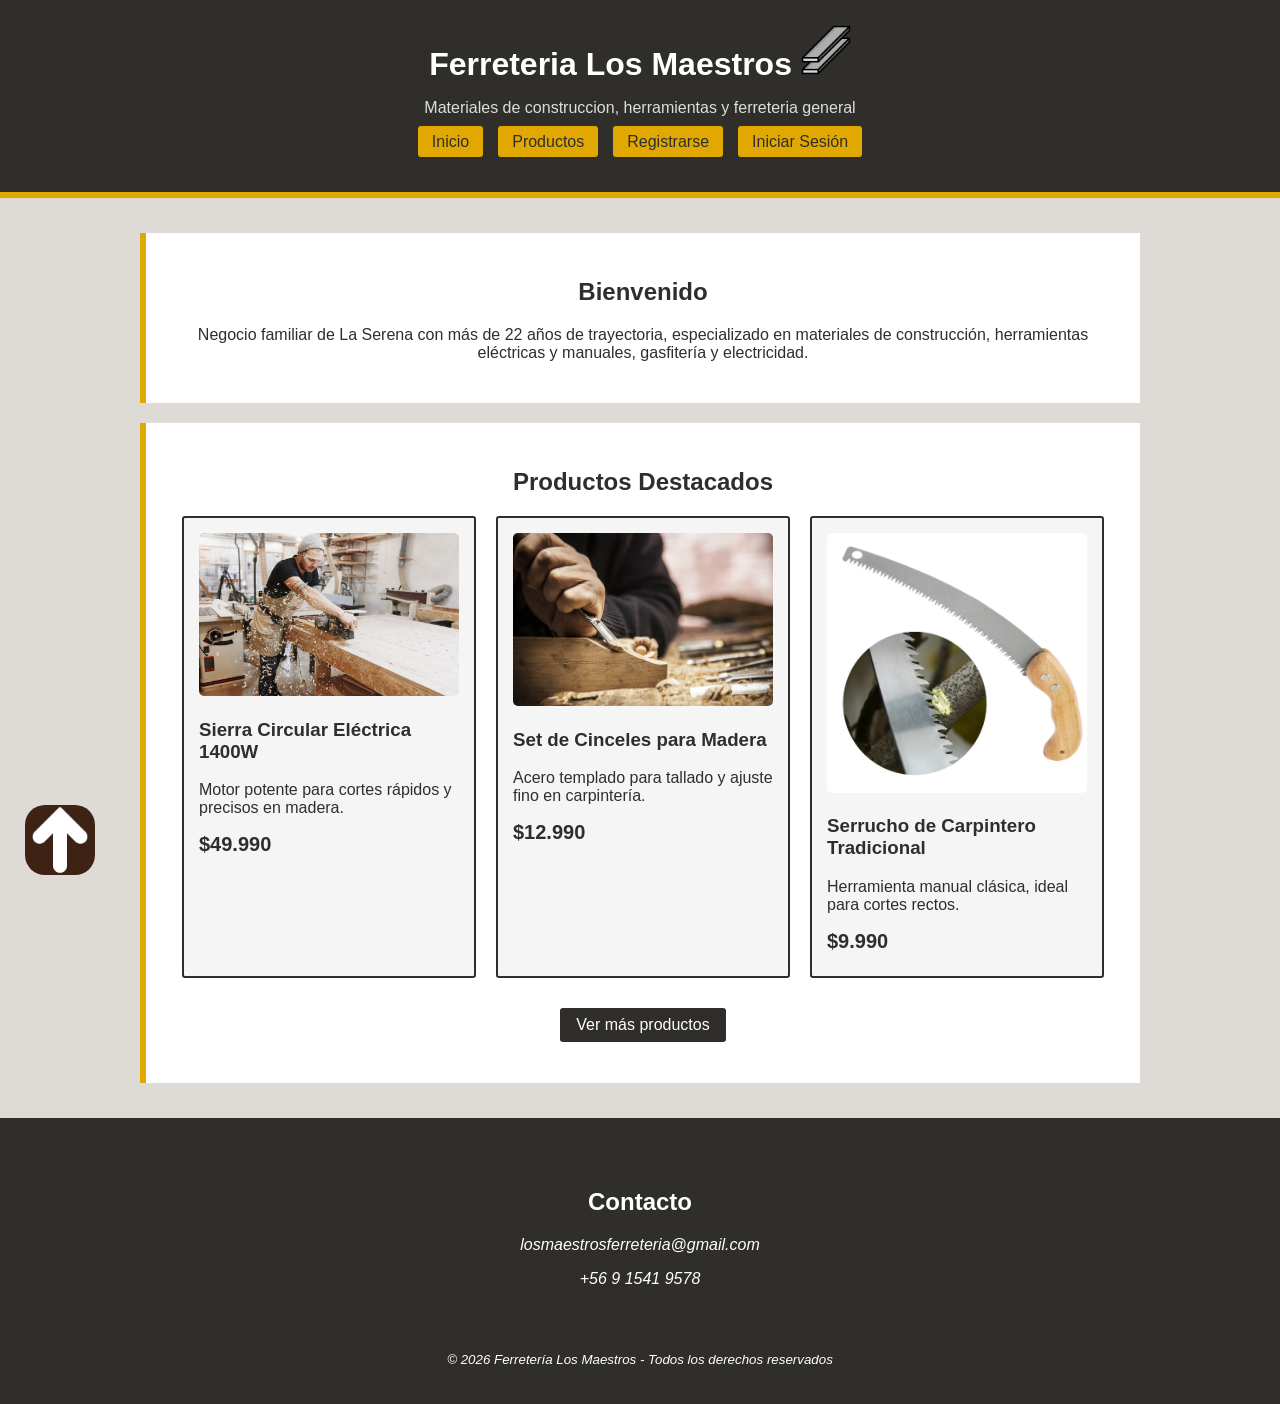
==== index.html @ 917db30c "primer commit" ====
<!DOCTYPE html>
<html lang="es">
	<head>
		<meta charset="UTF-8">
		<meta name="viewport" content="width=device-width, initial-scale=1.0">
		<title>Ferreteria Los Maestros</title>

		<link rel="stylesheet" href="css/PropuestaMaestros2.css">
	</head>
	<body>

		<header id="encabezado">
			<video class="video-fondo" src="video/videoFondo.mp4" autoplay muted loop playsinline></video>
			<div class="titulo">
				<h1>Ferreteria Los Maestros <img src="img/fierro.png" alt="logo" width="50" height="50"></h1>
				<p>Materiales de construccion, herramientas y ferreteria general</p>
			</div>
			<nav id="menu-principal">
				<ul>
					<li><a href="index.html">Inicio</a></li>
					<li><a href="productos.html">Productos</a></li>
					<li><a href="registro.html">Registrarse</a></li>
					<li><a href="login.html">Iniciar Sesión</a></li>
				</ul>
			</nav>
		</header>

		<main id="contenido">
			<section id="inicio" class="seccion">
				<h2 class="titulo">Bienvenido</h2>
				<p class="titulo">Negocio familiar de La Serena con más de 22 años de trayectoria, especializado en materiales de construcción, herramientas eléctricas y manuales, gasfitería y electricidad.</p>
			</section>

			<section id="Productos" class="seccion">
	<h2 class="titulo">Productos Destacados</h2>

	<div class="galeria">
		<!-- Tarjeta 1 -->
		<article class="tarjeta">
			<div class="espacio-imagen">
				<a href="producto.html?id=sierra-circular-1400w" class="btn">
					<img src="img/Sierra_circular/402-2.jpg" alt="Sierra Circular Eléctrica" style="height: 100%; width: 100%; object-fit: cover; border-radius: 5px;">
				</a>
			</div>
			<a href="producto.html?id=sierra-circular-1400w" class="btn">
				<h3>Sierra Circular Eléctrica 1400W</h3>
			</a>
			<p>Motor potente para cortes rápidos y precisos en madera.</p>
			<p class="precio">$49.990</p>
		</article>

		<!-- Tarjeta 2 -->
		<article class="tarjeta">
			<div class="espacio-imagen">
				<a href="producto.html?id=set-cinceles" class="btn">
					<img src="img/Cincel/img1.jpg" alt="Set de Cinceles para Madera" style="height: 100%; width: 100%; object-fit: cover; border-radius: 5px;">
				</a>
			</div>
			<a href="producto.html?id=set-cinceles" class="btn">
				<h3>Set de Cinceles para Madera</h3>
			</a>
			<p>Acero templado para tallado y ajuste fino en carpintería.</p>
			<p class="precio">$12.990</p>
		</article>
		<!-- Tarjeta 3 -->
		<article class="tarjeta">
			<div class="espacio-imagen">
				<a href="producto.html?id=serrucho-tradicional" class="btn">
					<img src="img/Sierra/Sierra_carpinteria.jpg" alt="Serrucho de Carpintero" style="height: 100%; width: 100%; object-fit: cover; border-radius: 5px;">
				</a>
			</div>
			<a href="producto.html?id=serrucho-tradicional" class="btn">
				<h3>Serrucho de Carpintero Tradicional</h3>
			</a>
			<p>Herramienta manual clásica, ideal para cortes rectos.</p>
			<p class="precio">$9.990</p>
		</article>
	</div>

	<p class="titulo" style="margin-top: 20px;">
		<a href="productos.html" class="btn-ver">Ver más productos</a>
	</p>
			</section>

		</main>
		
		<a href="#inicio" class="vueltaInicio">
			<img src="img/flecha_arriba.jpg">
		</a>
		<footer id="pie" class="footer">
			<section id="contacto" class="contacto">
				<h2 style="font-style: normal;">Contacto</h2>
				<p>losmaestrosferreteria@gmail.com</p>
				<p>+56 9 1541 9578</p>
			</section>
			<p><small>&copy; 2026 Ferretería Los Maestros - Todos los derechos reservados</small></p>
		</footer>
	</body>
</html>
---- css/PropuestaMaestros2.css ----
/* =========================================
   FERRETERÍA LOS MAESTROS
   VARIANTE 2 - Amarillo troper 
========================================= */

body {
    font-family: 'Trebuchet MS', Arial, sans-serif;

    background-color: #dedbd6;

    margin: 0;

    color: #302e2b;
}


/* ENCABEZADO y Cosas del la clase y reciclaje */ 

#encabezado {
    background-color: #302e2b;

    color: white;

    padding: 25px;
    
    text-align: center;

    border-bottom: 6px solid #e0a800;

}

#encabezado h1 {
    margin: 0;
}

#encabezado p {
    color: #ddd;
}

#encabezado {
    position: relative;   /* ancla para el video */
    z-index: 0;
    overflow: hidden;     /* por si el video se pasa de los bordes */
}

#encabezado .video-fondo {
    position: absolute;
    top: 0; left: 0;
    width: 100%; height: 100%;
    object-fit: cover;
    object-position: center 65%;
    z-index: -2;           /* al fondo del todo */
    filter: brightness(60%);
}

#encabezado::before {
    position: absolute;
    inset: 0;               /* atajo de top/left/right/bottom: 0 */
    background: rgba(48,46,43,0.55);
    z-index: -1;             /* entre el video y el texto */
}


/* MENU */

#menu-principal ul {
    list-style: none;

    display: flex;

    justify-content: center;

    gap: 15px;

    padding: 0;
}

#menu-principal ul li a {
    text-decoration: none;

    color: #302e2b;

    background-color: #e0a800;

    padding: 7px 14px;

    border-radius: 3px;
}

#menu-principal ul li a:hover {
    background-color: white;
}


/* CONTENIDO */

#contenido {
    max-width: 1000px;

    margin: 35px auto;
}


/* SECCIONES */

.seccion {
    background-color: white;

    padding: 25px;

    margin-bottom: 20px;

    border-left: 6px solid #e0a800;
}


/* GALERIA */

.galeria {
    display: flex;

    flex-wrap: wrap;

    justify-content: center;

    gap: 20px;
}


/* TARJETAS para la presentacion de las tarjetas por las dudas lo mejore mas lindo */

.tarjeta {
    width: 260px;

    min-height: 280px;

    padding: 15px;

    background-color: #f5f5f5;

    border: 2px solid #302e2b;

    border-radius: 3px;
}

.tarjeta:hover {
    border-color: #e0a800;
}


/* IMAGENES "Todavia lo tengo que arreglar." */

.btn {
    text-decoration: none;

    color: #302e2b;
}

.btn img {
    width: 100%;

    transition: transform 0.3s ease;
}

.btn:hover img {
    transform: scale(1.05);
}


/* =========================================
   REGISTRO esto lo aplique en el login "BETA"
========================================= */

.registro {
    width: 750px;

    margin: 30px 0 30px 10%;

    background-color: white;

    padding: 30px;

    border-top: 6px solid #e0a800;

    box-shadow: 3px 3px 10px #aaa;
}


/* =========================================
   LOGIN weas pal login
========================================= */

.login {
    width: 350px;

    margin: 100px auto;

    background-color: white;

    padding: 30px;

    border-top: 6px solid #e0a800;

    box-shadow: 3px 3px 10px #aaa;
}


/* =========================================
   INPUTS
========================================= */

.registro input,
.registro select,
.login input {
    width: 95%;

    padding: 10px;

    margin-top: 5px;

    border: 1px solid #999;

    border-radius: 3px;
}

.registro input:focus,
.login input:focus {
    outline: none;

    border: 2px solid #e0a800;
}


/* BOTONES */

.registro button,
.login button {
    width: 100%;

    padding: 12px;

    margin-top: 20px;

    background-color: #302e2b;

    color: white;

    border: none;

    cursor: pointer;
}

.registro button:hover,
.login button:hover {
    background-color: #e0a800;

    color: #302e2b;
}


/* CONTACTO */

.contacto {
    background-color: #302e2b;

    color: white;

    padding: 30px 50px;
}


/* FOOTER */

.footer {
    text-align: center;

    font-style: italic;

    background-color: #302e2b;

    color: white;

    padding: 20px;
}


/* TITULO */

.titulo {
    text-align: center;
}


/* VOLVER */

.vueltaInicio img {
    position: fixed;

    bottom: 25px;

    left: 25px;

    width: auto;

    height: 70px;

    border-radius: 20px;
}

/*A partir de aca esto salio medio he.... */
/* Sona Responsiva */

/*@media (max-width: 800px) {

    .registro {
        width: 80%;

        margin: 30px auto;
    }

    .login {
        width: 70%;
    }
}

/* El precio y boton ver detalle de productos.html */
.precio{
    font-size: 20px;
    font-weight: bold;
    color: #302e2b;
    margin: 8px 0;
}

.btn-ver{
    display: inline-block;
    background-color: #302e2b;
    color: white;
    text-decoration: none;
    padding: 8px 16px;
    border-radius: 3px;
    margin-top: 10px;

}

.btn-ver:hover{
    background-color: #e0a800;
    color: #302e2b;
}

/* =========================================
   LOGIN
========================================= */

#login {
    max-width: 430px;
    margin: 70px auto;
}

#login fieldset {
    padding: 5px;
}

#login legend {
    width: 100%;

    text-align: center;

    border-left: none;
    border-bottom: 4px solid #ffc400;
}

#login2 {
    margin: 0;
    padding: 0;
    box-sizing: border-box;
}
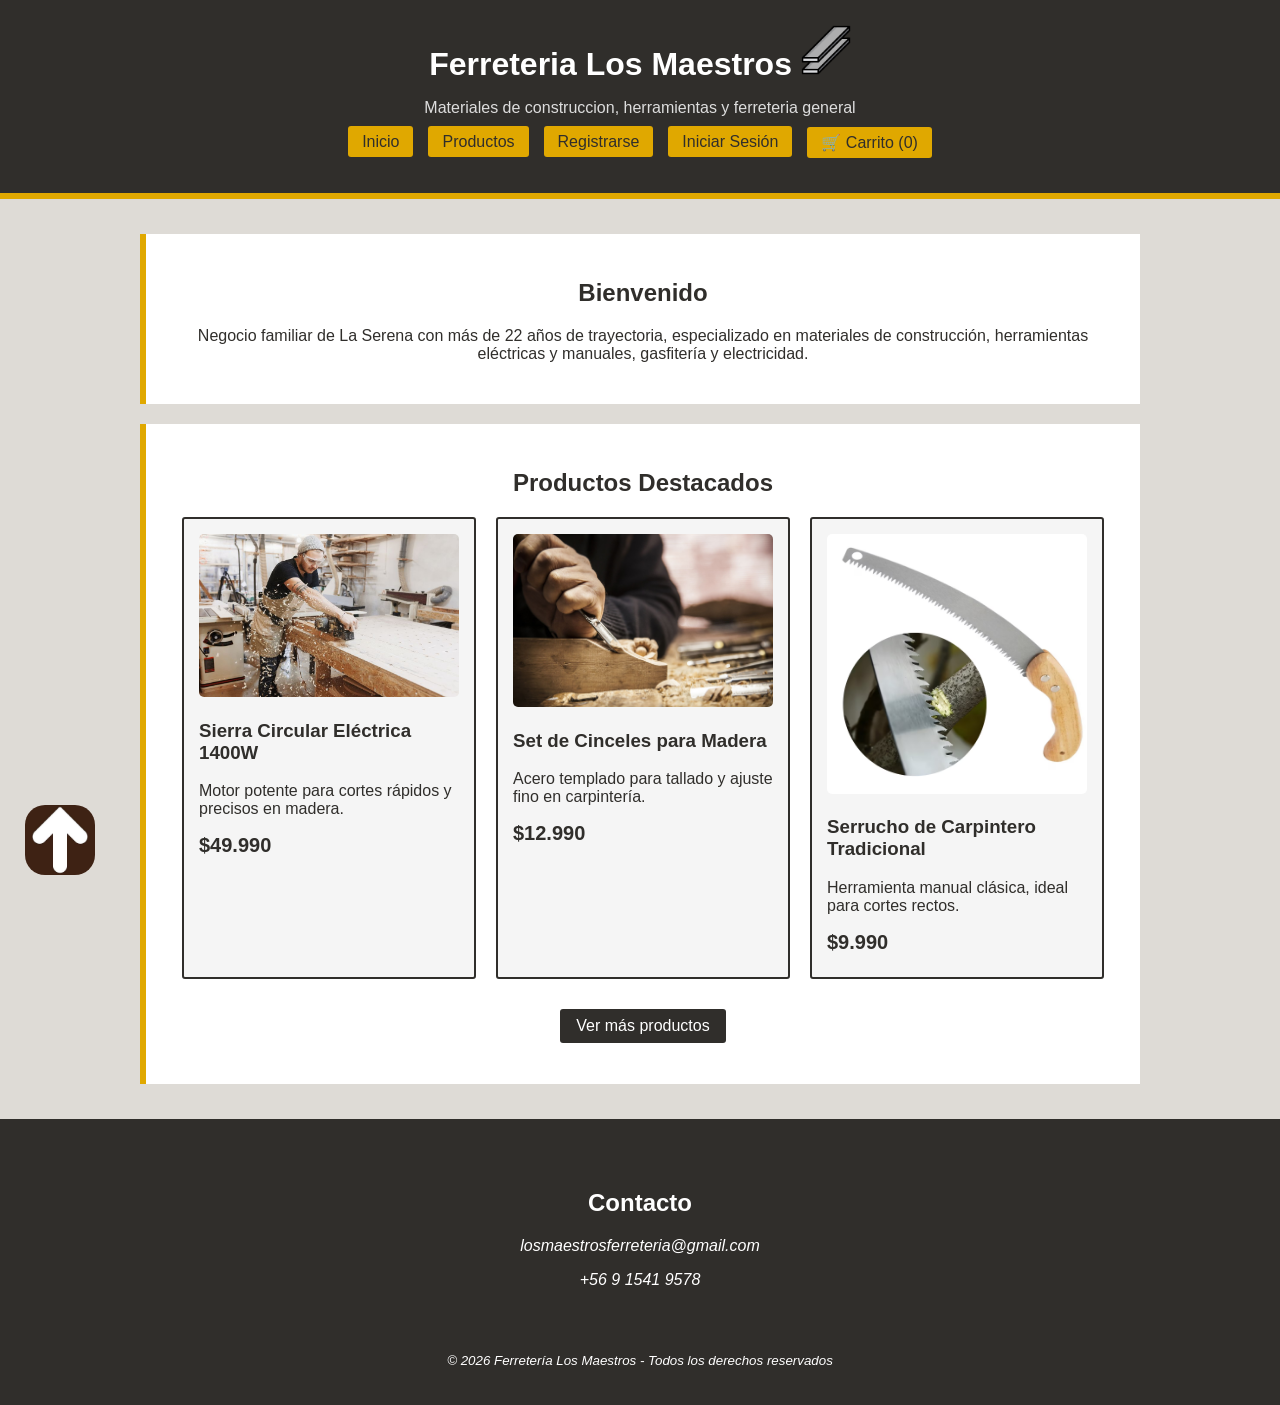
==== commit 6800442a: "se juntan todos los archivos y heade a todas las paginas" ====
--- a/index.html
+++ b/index.html
@@ -21,6 +21,7 @@
 					<li><a href="productos.html">Productos</a></li>
 					<li><a href="registro.html">Registrarse</a></li>
 					<li><a href="login.html">Iniciar Sesión</a></li>
+					<li><a href="carrito.html">🛒 Carrito (<span id="carrito-contador">0</span>)</a></li>
 				</ul>
 			</nav>
 		</header>
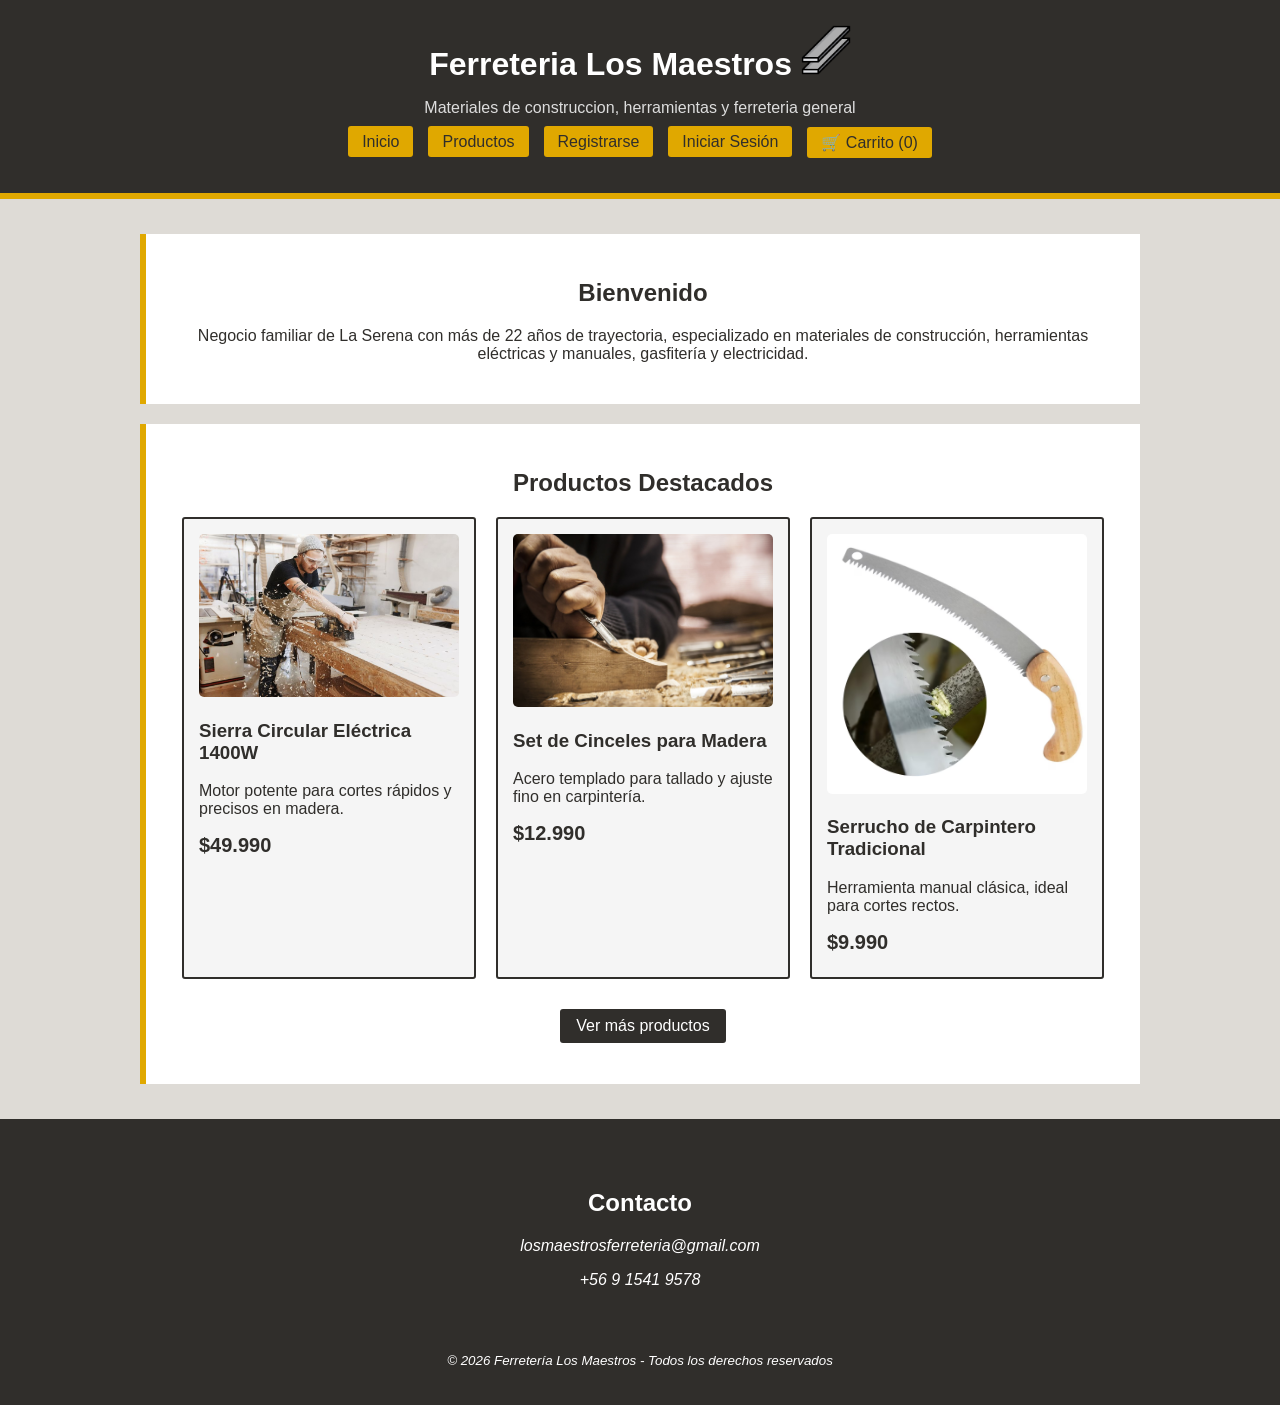
==== commit d7aaca9f: "Actualiza estiloy, index y registro y se elimina un archivo residual sin uso" ====
--- a/index.html
+++ b/index.html
@@ -85,9 +85,7 @@
 
 		</main>
 		
-		<a href="#inicio" class="vueltaInicio">
-			<img src="img/flecha_arriba.jpg">
-		</a>
+		
 		<footer id="pie" class="footer">
 			<section id="contacto" class="contacto">
 				<h2 style="font-style: normal;">Contacto</h2>
@@ -96,5 +94,6 @@
 			</section>
 			<p><small>&copy; 2026 Ferretería Los Maestros - Todos los derechos reservados</small></p>
 		</footer>
+		<script src="js/carrito.js"></script>
 	</body>
 </html>
--- a/css/PropuestaMaestros2.css
+++ b/css/PropuestaMaestros2.css
@@ -291,21 +291,7 @@
 }
 
 
-/* VOLVER */
-
-.vueltaInicio img {
-    position: fixed;
-
-    bottom: 25px;
-
-    left: 25px;
-
-    width: auto;
-
-    height: 70px;
-
-    border-radius: 20px;
-}
+
 
 /*A partir de aca esto salio medio he.... */
 /* Sona Responsiva */
